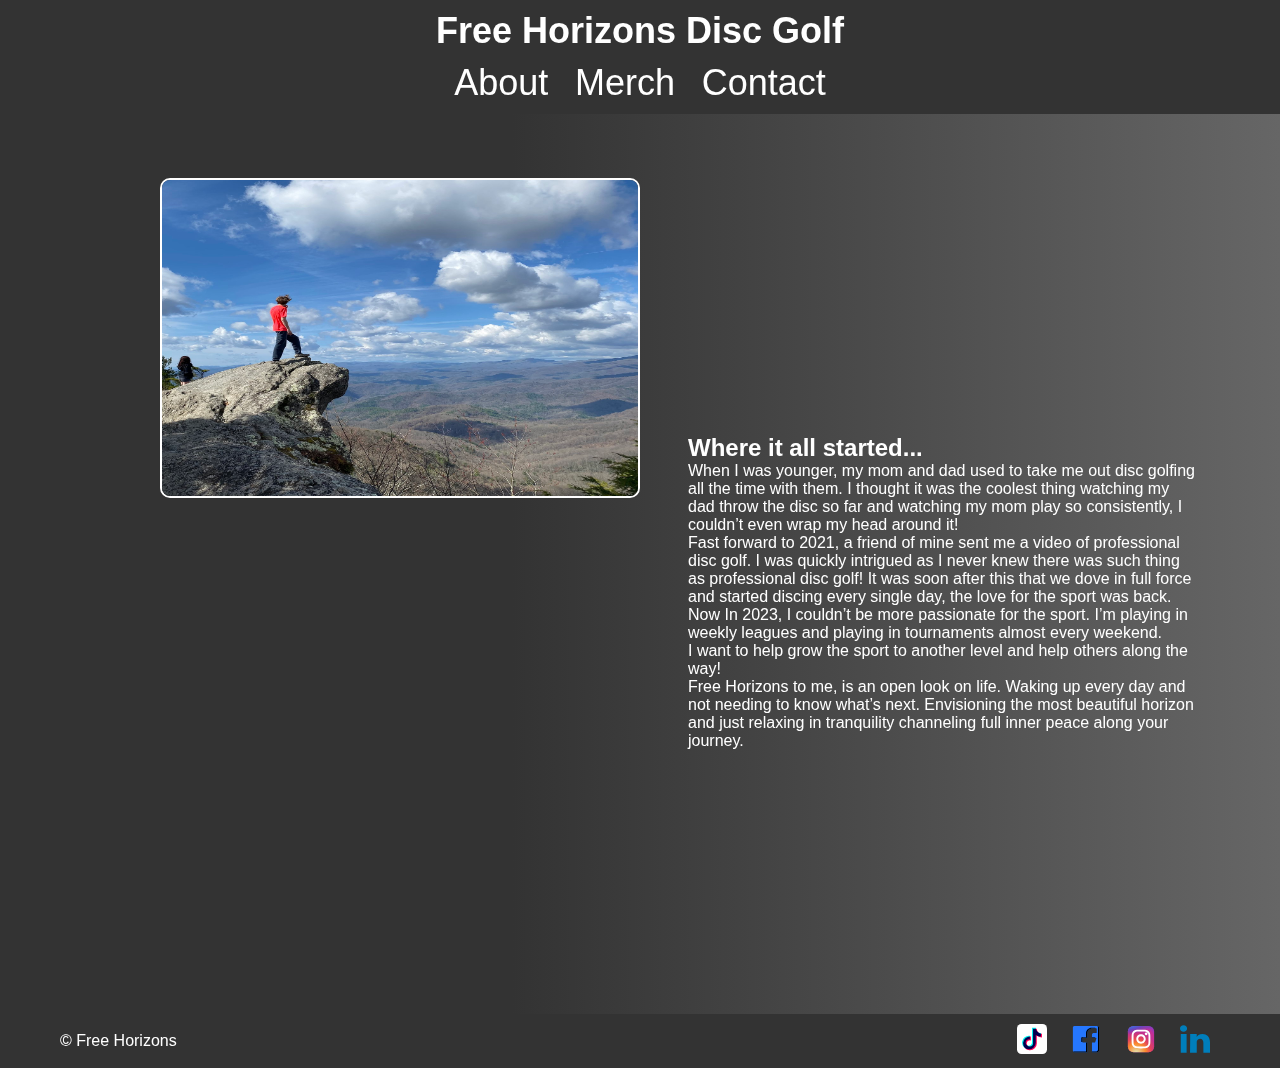
==== About/about.html @ ffb2c704 "Free Horizons" ====
<!DOCTYPE html>
<html lang="en">
<head>
   <meta charset="UTF-8">
   <meta name="viewport" content="width=device-width, initial-scale=1.0">
   <title>Free Horizons Disc Golf</title>
   <link rel="icon" href="Images/FreeHorizons.jpeg" type="logo icon">
   <link rel="stylesheet" href="../Theme/theme.css">
   <link rel="stylesheet" href="../About/about.css">
</head>
<body>
   <header class="navbar">
      <div class="container">
         <h2><a class="title" href="../index.html">Free Horizons Disc Golf</a></h2>

         <nav class="navigation">
            <ul class="links-on-nav">
               <li><a href="../About/about.html">About</a></li>
               <li><a href="../Merch/merch.html">Merch</a></li>
               <li><a href="../Contact/contact.html">Contact</a></li>               
            </ul>
         </nav>
      </div>
   </header>
  
   <main>
      <div class="about-section">
         <div class="about-me-image">
            <img src="../Images/FreeHorizons about img.jpeg" alt="About Image">
         </div>
         <div class="about-content">
            <h2>Where it all started...</h2>
            <p>When I was younger, my mom and dad used to take me out disc golfing all the time with them. I thought it was the coolest thing watching my dad throw the disc so far and watching my mom play so consistently, I couldn’t even wrap my head around it!</p>

            <p>Fast forward to 2021, a friend of mine sent me a video of professional disc golf. I was quickly intrigued as I never knew there was such thing as professional disc golf! It was soon after this that we dove in full force and started discing every single day, the love for the sport was back.</p>

            <p>Now In 2023, I couldn’t be more passionate for the sport. I’m playing in weekly leagues and playing in tournaments almost every weekend.</p>

            <p>I want to help grow the sport to another level and help others along the way!</p>

            <p>Free Horizons to me, is an open look on life. Waking up every day and not needing to know what’s next. Envisioning the most beautiful horizon and just relaxing in tranquility channeling full inner peace along your journey.</p>
         </div>
      </div>
   </main>

   <footer class="footer">
      <div class="container">
          <div class="footer-content">
              <div class="left">
                  &copy; Free Horizons
              </div>
              <div class="right">
               <a href="https://www.tiktok.com/@freehorizonsdg?is_from_webapp=1&sender_device=pc" target="_blank"><img src="../Images/tiktok-svgrepo-com.svg" alt="TikTok Logo"></a>
               <a href="https://www.facebook.com/profile.php?id=100092719755335" target="_blank"><img src="../Images/facebook-svgrepo-com.svg" alt="Facebook Logo"></a>
               <a href="https://www.instagram.com/Freehorizonsdiscgolf/" target="_blank"><img src="../Images/instagram-1-svgrepo-com.svg" alt="Instagram Logo"></a>
               <a href="https://www.linkedin.com/in/josephhonick15/" target="_blank"><img src="../Images/linkedin-color-svgrepo-com.svg" alt="LinkedIn Logo"></a>               
              </div>
          </div>
      </div>
  </footer>
  <div class="stars-container"></div>
<script src="../script.js"></script>
</body>
</html>
---- Theme/theme.css ----
body {
   background: linear-gradient(
      90deg,
      #333333 0%,
      #333333 10%,
      #666666 25%,
      #777777 40%,
      #666666 55%,
      #555555 70%,
      #272727 100%
   );
   /* ... rest of your CSS ... */
   background-size: 400% 400%;
   animation: gradient 15s ease infinite, shimmer 2s linear infinite;
   margin: 0;
   color: #fff;
   font-family: Arial, sans-serif;
   display: flex;
   flex-direction: column;
   position: relative;
   z-index: 1;
   overflow: hidden;

   display: flex;
   flex-direction: column;

   overflow: scroll;
}

/* Add this CSS to your stylesheets */
body {
    opacity: 0;
    transition: opacity 1s ease-in-out;
}

body.loaded {
    opacity: 1;
}






header.navbar {
   background-color: #333;
   color: white;
   padding: 10px 0;
   text-align: center;
}

.links-on-nav {
   color: white;
   text-decoration: none;
   font-size: 1.5em !important;
}


@keyframes gradient {
   0% {
       background-position: 0% 50%;
   }
   50% {
       background-position: 100% 50%;
   }
   100% {
       background-position: 0% 50%;
   }
}

.stars-container {
   position: absolute;
   top: 0;
   left: 0;
   width: 100%;
   height: 100%;
   pointer-events: none;
 }
 
 .star {
   position: absolute;
   width: 1px;
   height: 1px;
   background: #fff;
   opacity: 0;
   animation: twinkling infinite;
 }
 
 @keyframes twinkling {
   0% {
     opacity: 0;
   }
   50% {
     opacity: 1;
   }
   100% {
     opacity: 0;
   }
 }

.title {
   color: #fff; /* Set the color to white */
   text-decoration: none; /* Remove underline */
   cursor: pointer; /* Change cursor style to pointer on hover */
   font-size: 1.5em;
}


/* Reset some default styles */
* {
   box-sizing: border-box;
   margin: 0;
   padding: 0;
}

.container {
   max-width: 1200px;
   margin: 0 auto;
   padding: 0 20px;
}

/* nav bar */
header.navbar {
   background-color: #333;
   color: white;
   padding: 10px 0;
   text-align: center;
}

header.navbar a {
   color: white;
   text-decoration: none;
   font-size: 1.5em;
}



.navigation ul {
   list-style: none;
   margin-top: 10px;
}

.navigation li {
   display: inline-block;
   margin: 0 10px;
}

.navigation a {
   text-decoration: none;
   color: #fff;
   font-size: 18px;
}




 


/* Footer */
footer {
   background-color: #333;
   color: white;
   padding: 10px 0 !important;
   text-align: center;
}


.footer-content {
   display: flex;
   justify-content: space-between;
   align-items: center;
   width: 100%; /* Added width */
}

.left {
   text-align: left; /* Align text to the left */
}

.right {
   text-align: right;
}

.footer a {
   color: #fff;
   text-decoration: none;
   margin: 0 10px;
}

.footer img {
   width: 30px; /* Adjust the width as needed */
   height: auto; /* Maintain aspect ratio */
}
---- About/about.css ----
main {
min-height: 100vh;
}

.about-me-image img {
   border: .3em solid white;
   border-radius: 0.625em;
   width: 40em;
   height: 40em;
   background-color: white;
   mix-blend-mode: multiply;
   margin-left: 10em;
   margin-top: 4em;
}

.about-content {
   flex: 1;
   max-width: 40%;
   margin-left: 15em;
   text-align: left;
   font-size: 1em;
   margin-top: 20em !important;
   margin-left: 3em !important;
}

.about-section {
   display: flex;
}

.about-me-image img {
  width: 100%;
  border: 0.125em solid white;
  border-radius: 0.625em;
  width: 30em;
  height: 20em;
  background-color: white;
  mix-blend-mode: multiply; 
}

.about-content {
  flex: 1;
  max-width: 40%;
  margin-left: 1em;
  text-align: left;
  margin-top: 2em; 
}
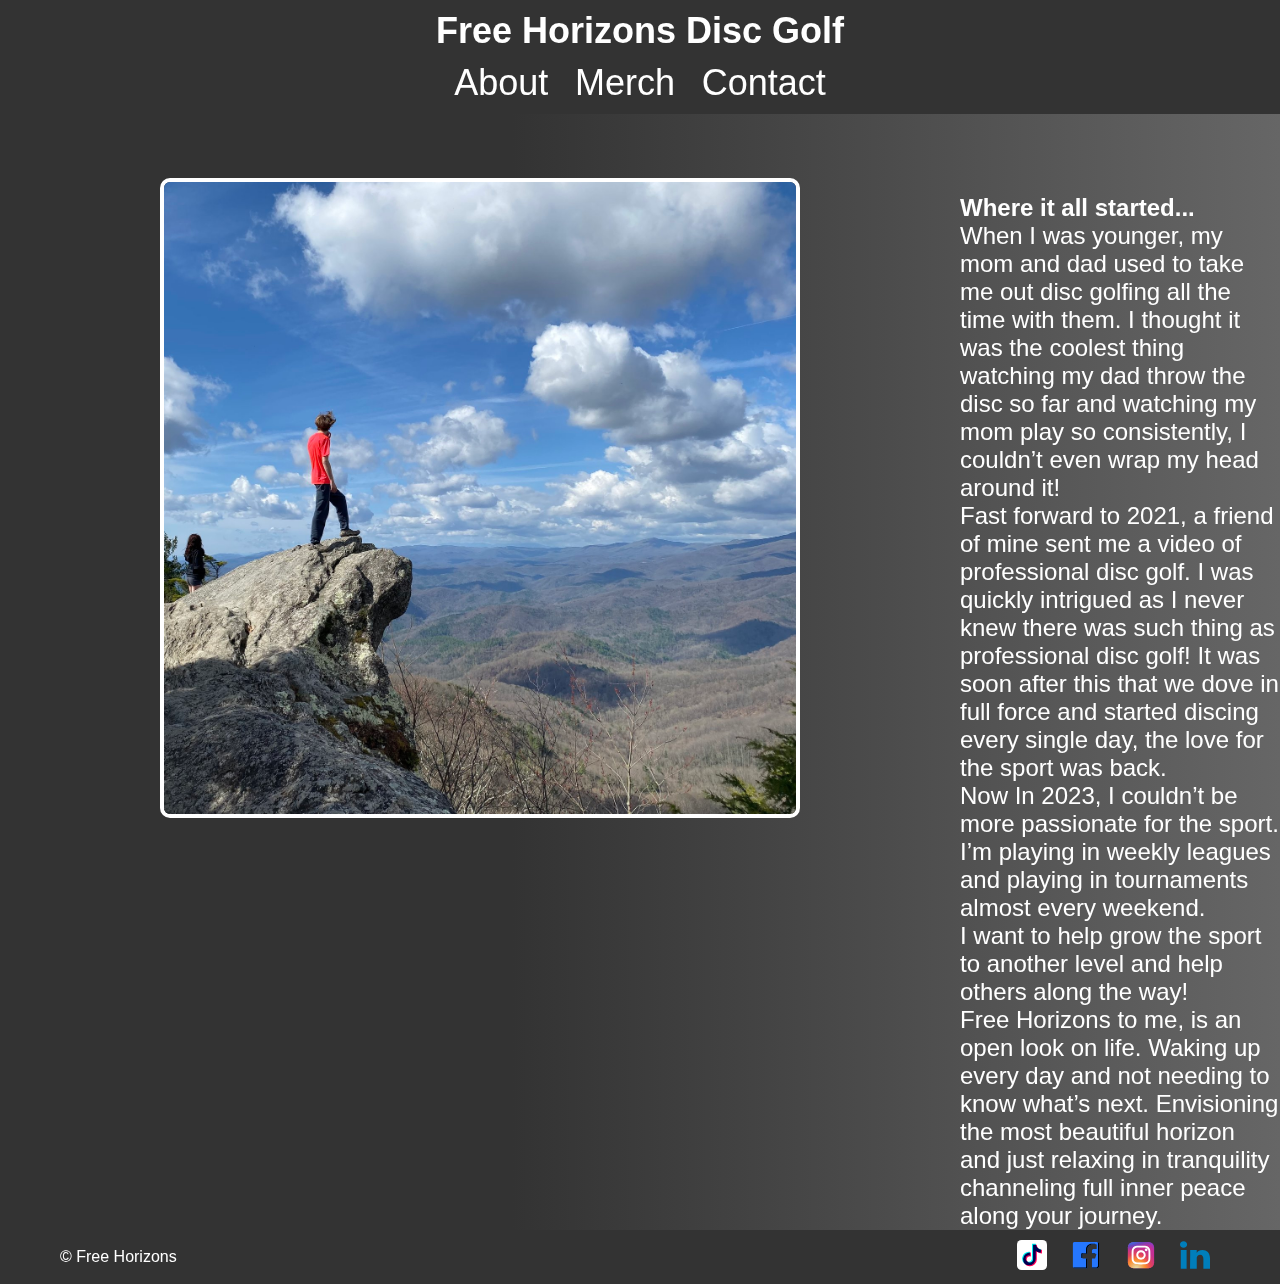
==== commit 1edcd434: "Adjusted mobile" ====
--- a/About/about.html
+++ b/About/about.html
@@ -7,6 +7,8 @@
    <link rel="icon" href="Images/FreeHorizons.jpeg" type="logo icon">
    <link rel="stylesheet" href="../Theme/theme.css">
    <link rel="stylesheet" href="../About/about.css">
+   <link rel="stylesheet" href="../Theme/theme-mobile.css">
+   <link rel="stylesheet" href="../About/about-mobile.css">
 </head>
 <body>
    <header class="navbar">
--- a/About/about.css
+++ b/About/about.css
@@ -19,23 +19,15 @@
    margin-left: 15em;
    text-align: left;
    font-size: 1em;
-   margin-top: 20em !important;
-   margin-left: 3em !important;
+   margin-top: 5em !important;
+   margin-left: 10em !important;
 }
 
 .about-section {
    display: flex;
 }
 
-.about-me-image img {
-  width: 100%;
-  border: 0.125em solid white;
-  border-radius: 0.625em;
-  width: 30em;
-  height: 20em;
-  background-color: white;
-  mix-blend-mode: multiply; 
-}
+
 
 .about-content {
   flex: 1;
@@ -45,3 +37,6 @@
   margin-top: 2em; 
 }
 
+p {
+   font-size: 1.5em;
+}--- a/Theme/theme-mobile.css
+++ b/Theme/theme-mobile.css
@@ -0,0 +1,37 @@
+@media screen and (max-width: 768px) {
+   header.navbar {
+      padding: 5px 0; /* Adjust padding for smaller screens */
+   }
+
+   header.navbar a {
+      font-size: 1em; /* Adjust font size for smaller screens */
+   }
+
+   .navigation ul {
+      margin-top: 0; /* Remove margin on top */
+   }
+
+   .navigation li {
+      margin: 0 5px; /* Adjust margin for smaller screens */
+   }
+
+   .navigation a {
+      font-size: 16px; /* Adjust font size for smaller screens */
+   }
+
+   .footer-content {
+      flex-direction: column; /* Stack content vertically for smaller screens */
+   }
+
+   .left, .right {
+      text-align: center; /* Center text for smaller screens */
+   }
+
+   .footer a {
+      margin: 5px 0; /* Adjust margin for smaller screens */
+   }
+
+   .footer img {
+      width: 20px; /* Adjust image size for smaller screens */
+   }
+}
--- a/About/about-mobile.css
+++ b/About/about-mobile.css
@@ -0,0 +1,38 @@
+/* Your existing styles... */
+
+@media screen and (max-width: 768px) {
+  .about-me-image img {
+     width: 100%; /* Make the image fill its container */
+     height: auto; /* Maintain aspect ratio */
+     margin: 0 auto; /* Center the image */
+     max-width: 200px; /* Set a maximum width */
+     margin-top: 3em;
+ 
+  }
+
+  .about-content {
+    max-width: 400px; /* Set a maximum width for paragraphs */
+    margin: 1em; 
+     font-size: 1em;
+     text-align: center; /* Center the text */
+     margin-top: 2em; /* Add some margin at the top */
+      margin-left: -1em;
+  }
+h2{
+  white-space: nowrap;
+  margin-left: -9em;
+  margin-top: -1em;
+}
+  .about-section {
+     flex-direction: column; /* Stack items vertically for smaller screens */
+     align-items: center; /* Center items horizontally */
+      margin-left: -1em;
+  }
+  
+  p {
+     font-size: 1em; /* Adjust font size for smaller screens */
+     width: em;
+     text-align: left;
+     margin-left: -8em;
+  }
+}
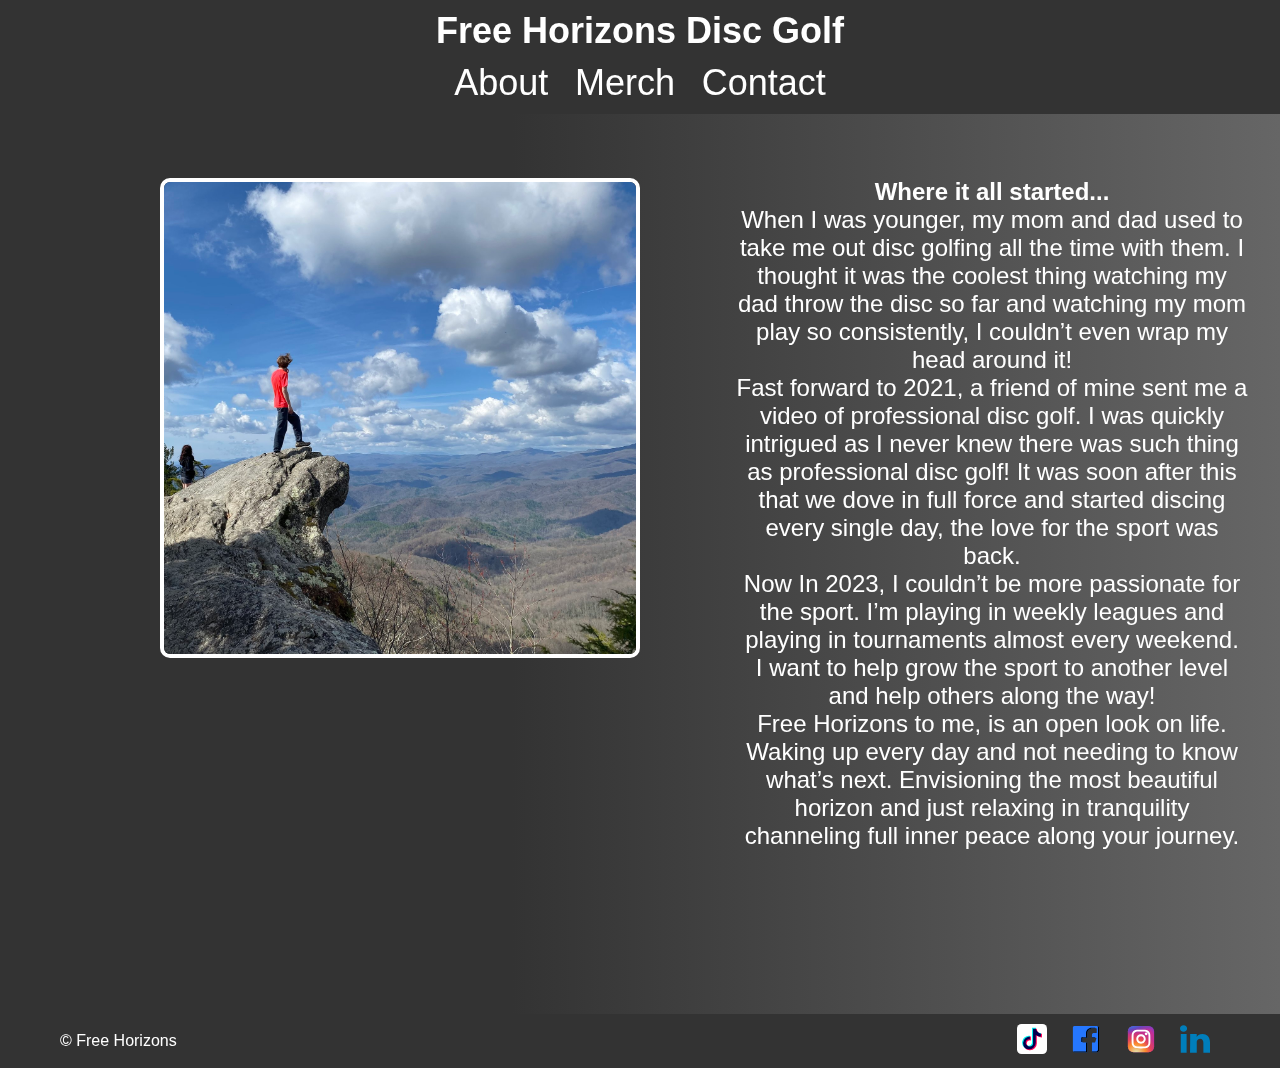
==== commit 77d75c88: "ongoing adjustments" ====
--- a/About/about.html
+++ b/About/about.html
@@ -6,8 +6,8 @@
    <title>Free Horizons Disc Golf</title>
    <link rel="icon" href="Images/FreeHorizons.jpeg" type="logo icon">
    <link rel="stylesheet" href="../Theme/theme.css">
+   <link rel="stylesheet" href="../Theme/theme-mobile.css">
    <link rel="stylesheet" href="../About/about.css">
-   <link rel="stylesheet" href="../Theme/theme-mobile.css">
    <link rel="stylesheet" href="../About/about-mobile.css">
 </head>
 <body>
@@ -31,7 +31,7 @@
             <img src="../Images/FreeHorizons about img.jpeg" alt="About Image">
          </div>
          <div class="about-content">
-            <h2>Where it all started...</h2>
+            <h2 class="about-title">Where it all started...</h2>
             <p>When I was younger, my mom and dad used to take me out disc golfing all the time with them. I thought it was the coolest thing watching my dad throw the disc so far and watching my mom play so consistently, I couldn’t even wrap my head around it!</p>
 
             <p>Fast forward to 2021, a friend of mine sent me a video of professional disc golf. I was quickly intrigued as I never knew there was such thing as professional disc golf! It was soon after this that we dove in full force and started discing every single day, the love for the sport was back.</p>
--- a/Theme/theme.css
+++ b/Theme/theme.css
@@ -9,7 +9,7 @@
       #555555 70%,
       #272727 100%
    );
-   /* ... rest of your CSS ... */
+
    background-size: 400% 400%;
    animation: gradient 15s ease infinite, shimmer 2s linear infinite;
    margin: 0;
@@ -19,15 +19,12 @@
    flex-direction: column;
    position: relative;
    z-index: 1;
-   overflow: hidden;
-
+   overflow-x: hidden;
    display: flex;
    flex-direction: column;
 
-   overflow: scroll;
+
 }
-
-/* Add this CSS to your stylesheets */
 body {
     opacity: 0;
     transition: opacity 1s ease-in-out;
@@ -36,11 +33,6 @@
 body.loaded {
     opacity: 1;
 }
-
-
-
-
-
 
 header.navbar {
    background-color: #333;
@@ -99,14 +91,12 @@
  }
 
 .title {
-   color: #fff; /* Set the color to white */
-   text-decoration: none; /* Remove underline */
-   cursor: pointer; /* Change cursor style to pointer on hover */
+   color: #fff; 
+   text-decoration: none; 
+   cursor: pointer; 
    font-size: 1.5em;
 }
 
-
-/* Reset some default styles */
 * {
    box-sizing: border-box;
    margin: 0;
@@ -132,9 +122,6 @@
    text-decoration: none;
    font-size: 1.5em;
 }
-
-
-
 .navigation ul {
    list-style: none;
    margin-top: 10px;
@@ -150,13 +137,6 @@
    color: #fff;
    font-size: 18px;
 }
-
-
-
-
- 
-
-
 /* Footer */
 footer {
    background-color: #333;
@@ -170,11 +150,11 @@
    display: flex;
    justify-content: space-between;
    align-items: center;
-   width: 100%; /* Added width */
+   width: 100%; 
 }
 
 .left {
-   text-align: left; /* Align text to the left */
+   text-align: left; 
 }
 
 .right {
@@ -188,6 +168,6 @@
 }
 
 .footer img {
-   width: 30px; /* Adjust the width as needed */
-   height: auto; /* Maintain aspect ratio */
+   width: 30px; 
+   height: auto; 
 }--- a/Theme/theme-mobile.css
+++ b/Theme/theme-mobile.css
@@ -1,37 +1,37 @@
 @media screen and (max-width: 768px) {
    header.navbar {
-      padding: 5px 0; /* Adjust padding for smaller screens */
+      padding: 5px 0;
    }
 
    header.navbar a {
-      font-size: 1em; /* Adjust font size for smaller screens */
+      font-size: 1em;
    }
 
    .navigation ul {
-      margin-top: 0; /* Remove margin on top */
+      margin-top: 0;
    }
 
    .navigation li {
-      margin: 0 5px; /* Adjust margin for smaller screens */
+      margin: 0 5px;
    }
 
    .navigation a {
-      font-size: 16px; /* Adjust font size for smaller screens */
+      font-size: 16px;
    }
 
    .footer-content {
-      flex-direction: column; /* Stack content vertically for smaller screens */
+      flex-direction: column;
    }
 
    .left, .right {
-      text-align: center; /* Center text for smaller screens */
+      text-align: center;
    }
 
    .footer a {
-      margin: 5px 0; /* Adjust margin for smaller screens */
+      margin: 5px 0;
    }
 
    .footer img {
-      width: 20px; /* Adjust image size for smaller screens */
+      width: 20px;
    }
 }
--- a/About/about.css
+++ b/About/about.css
@@ -5,8 +5,8 @@
 .about-me-image img {
    border: .3em solid white;
    border-radius: 0.625em;
-   width: 40em;
-   height: 40em;
+   width: 30em;
+   height: 30em;
    background-color: white;
    mix-blend-mode: multiply;
    margin-left: 10em;
@@ -17,26 +17,16 @@
    flex: 1;
    max-width: 40%;
    margin-left: 15em;
-   text-align: left;
+   text-align: center;
    font-size: 1em;
-   margin-top: 5em !important;
-   margin-left: 10em !important;
+   margin-top: 4em !important;
+   margin-left: 6em !important;
 }
 
 .about-section {
    display: flex;
 }
 
-
-
-.about-content {
-  flex: 1;
-  max-width: 40%;
-  margin-left: 1em;
-  text-align: left;
-  margin-top: 2em; 
-}
-
 p {
    font-size: 1.5em;
 }--- a/About/about-mobile.css
+++ b/About/about-mobile.css
@@ -18,21 +18,23 @@
      margin-top: 2em; /* Add some margin at the top */
       margin-left: -1em;
   }
-h2{
+.about-title{
   white-space: nowrap;
-  margin-left: -9em;
+  margin-left: -2em;
   margin-top: -1em;
+  
 }
+
   .about-section {
      flex-direction: column; /* Stack items vertically for smaller screens */
      align-items: center; /* Center items horizontally */
-      margin-left: -1em;
+      
   }
   
   p {
      font-size: 1em; /* Adjust font size for smaller screens */
-     width: em;
+    
      text-align: left;
-     margin-left: -8em;
+     margin-left: -3em;
   }
 }
